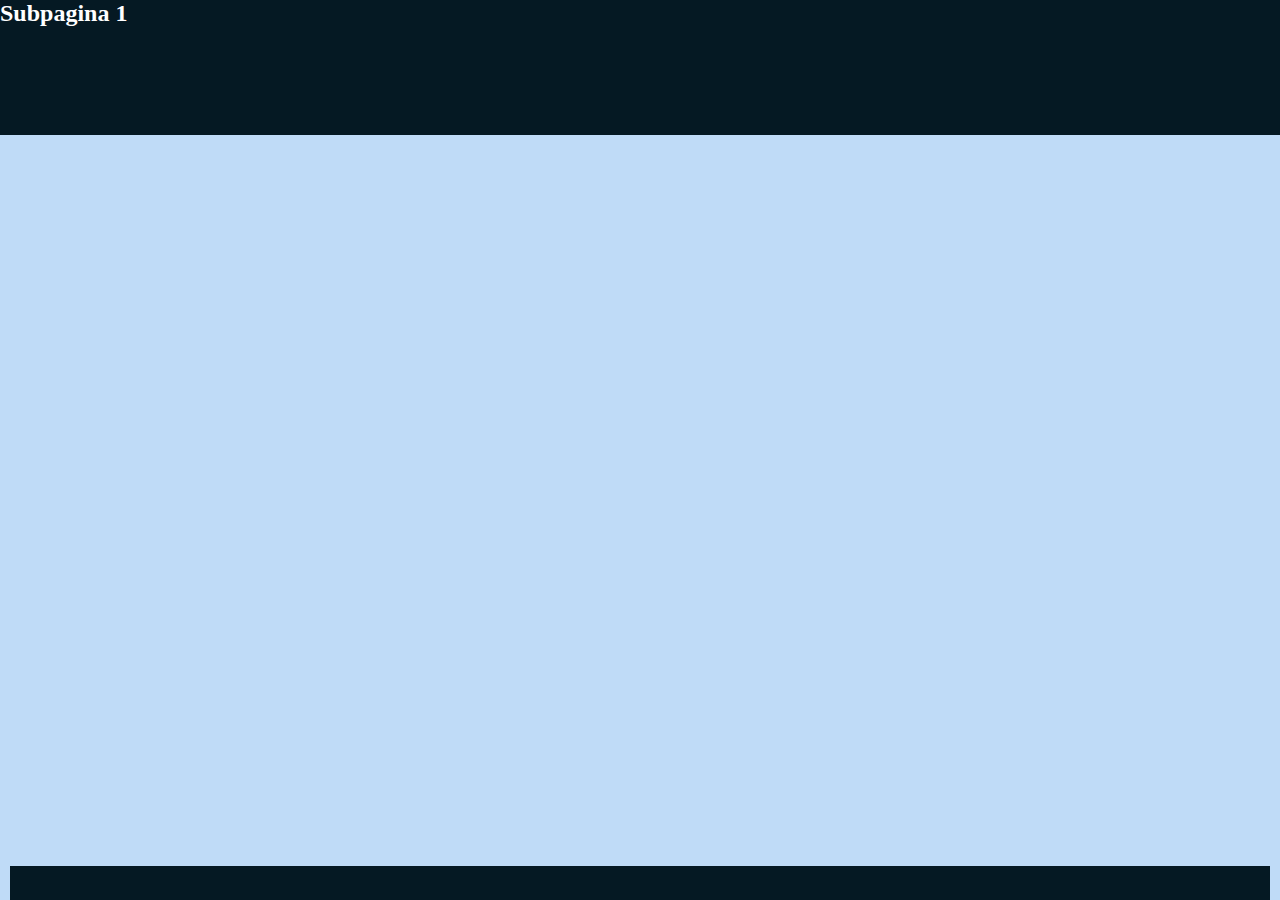
==== subpages/1_subpage.html @ 4d5109a0 "Crear estructura basica HTML y estilos" ====
<!DOCTYPE html>
<html lang="es">
<head>
    <meta charset="UTF-8">
    <meta http-equiv="X-UA-Compatible" content="IE=edge">
    <meta name="viewport" content="width=device-width, initial-scale=1.0">
    <link rel="stylesheet" href="../styles/baseStyle.css">
    <title>Subpagina 1</title>
</head>
<body>
    <div class="header">
        <h2 id="title">Subpagina 1</h2>
    </div>

    <div class="body">

    </div>

    <div class="footer">

    </div>
</body>
</html>
---- styles/baseStyle.css ----
/* - Color primario: #051923 
- Color secundario: #BFDBF7
- Color de acento: #006494 */

*{
    margin: 0;
    padding: 0;
    
}
html, body {
    width: 100%;
    height: 100%;
}

body {
    background-color: #BFDBF7;
    min-height: 100vh;
}

.header {
    position: fixed;
    top: 0;
    width: 100%;
    height: 15vh;
    background-color: #051923;
    
}

h2{
    color: white;
}

.footer {
    position: fixed;
    left: 50%;
    bottom: -20px;
    width: 140vh;
    height: 4vh;
    background-color: #051923;
    color: white;
    transform: translate(-50%, -50%);
    
}
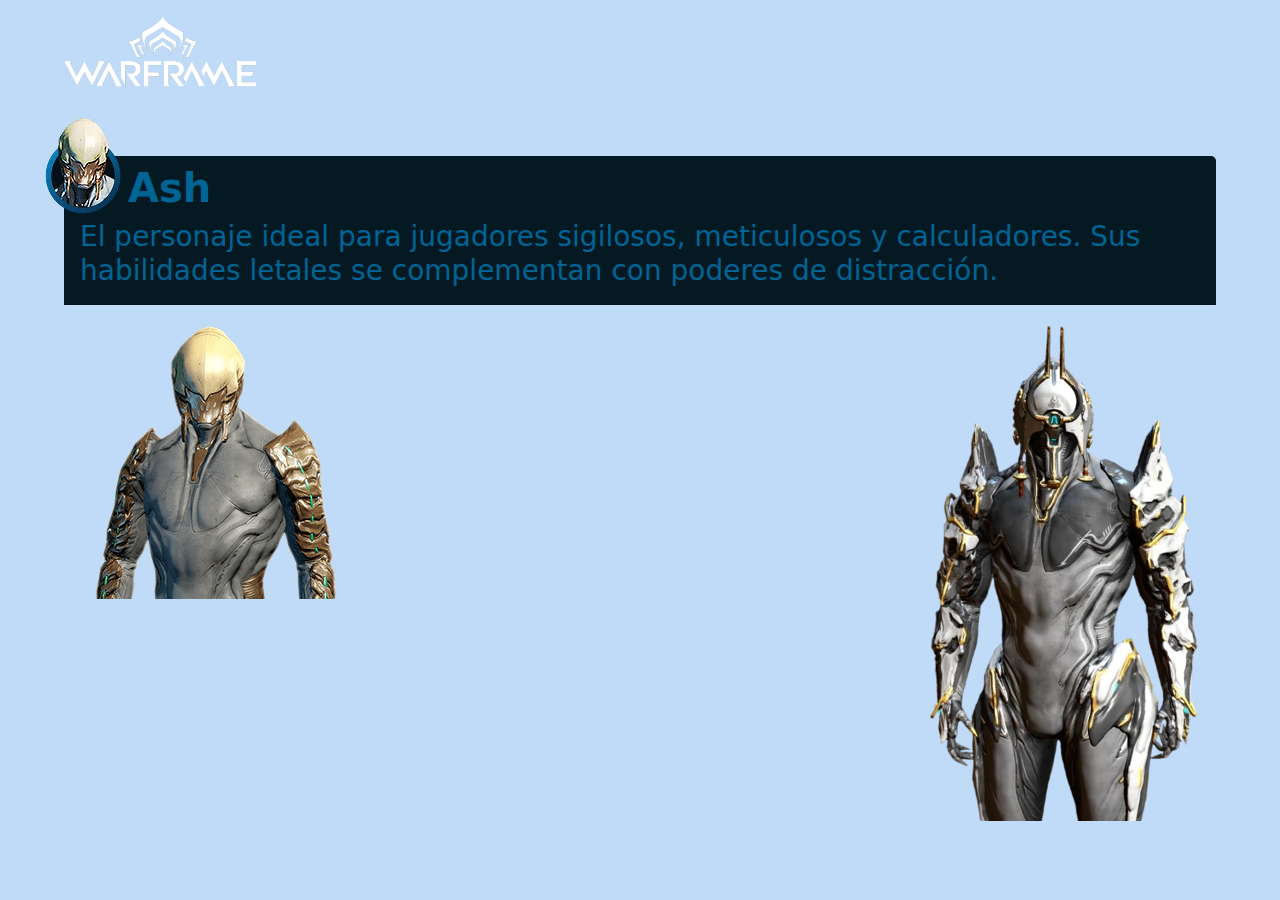
==== commit 96404158: "Primer borrador de página de warframes" ====
--- a/subpages/1_subpage.html
+++ b/subpages/1_subpage.html
@@ -1,23 +1,63 @@
 <!DOCTYPE html>
 <html lang="es">
+
 <head>
     <meta charset="UTF-8">
     <meta http-equiv="X-UA-Compatible" content="IE=edge">
     <meta name="viewport" content="width=device-width, initial-scale=1.0">
-    <link rel="stylesheet" href="../styles/baseStyle.css">
-    <title>Subpagina 1</title>
+    <title>Warframes - Ash</title>
+    <link rel="stylesheet" href="../css/bootstrap/css/bootstrap.min.css">
+    <link rel="stylesheet" href="../css/sass/main.css">
+    <script src="../css/bootstrap/js/bootstrap.bundle.js"></script>
 </head>
+
 <body>
-    <div class="header">
-        <h2 id="title">Subpagina 1</h2>
-    </div>
+    <video src="../media/video/background-video.webm"></video>
+    <div class="container-fluid">
+        <div class="row">
+            <div id="header" class="col-12">
+                <img src="../media/img/logo.png">
+            </div>
+        </div>
+        <div class="row">
+            <div class="col-2"></div>
+            <div class="col-8 mt-5">
+                <div class="card">
+                    <div class="card-header position-relative">
+                        <img src="../media/img/portraits/ash.webp" alt="">
+                        <h1 class="ms-5"><strong>Ash</strong></h1>
+                        <h3>El personaje ideal para jugadores sigilosos, meticulosos y calculadores.
+                            Sus habilidades letales se complementan con poderes de distracción.</h3>
+                    </div>
+                    <div class="card-body">
+                        <img class="float-start" src="../media/img/characters/ash.png" alt="">
+                        <img class="float-end" src="../media/img/primes/Ash_Prime.webp" alt="">
+                        <p> Lorem ipsum dolor sit amet, consectetur adipiscing elit. Suspendisse viverra metus at
+                            elementum rhoncus. Aliquam sit amet sodales libero. Fusce eget elit sed augue blandit auctor
+                            a vel leo. Phasellus ac erat varius ligula fermentum blandit. Sed facilisis at diam at
+                            feugiat. Integer vel congue orci, at dapibus tellus. Ut lacinia dui ac nisl placerat
+                            tincidunt. Pellentesque rhoncus nunc sem, a ullamcorper ligula imperdiet sed. Integer
+                            suscipit nunc urna, id fringilla enim eleifend nec. Proin pretium diam et nisi faucibus
+                            eleifend sit amet a dolor. Aenean aliquet fermentum venenatis. Curabitur in enim ultricies,
+                            scelerisque purus quis, tristique dui. Proin justo dui, hendrerit a lectus sit amet,
+                            suscipit maximus leo. Fusce ac tellus diam. Pellentesque arcu velit, cursus ut eleifend
+                            quis, venenatis eget massa.
 
-    <div class="body">
-
-    </div>
-
-    <div class="footer">
-
+                            Curabitur leo ante, pellentesque vel nulla in, bibendum feugiat nisi. Ut in metus vel risus
+                            malesuada varius id ut libero. Praesent congue tempor mauris, nec sagittis ligula eleifend
+                            ac. Phasellus eget ex et sapien dapibus tristique. Ut congue ornare arcu, at facilisis metus
+                            pulvinar feugiat. Donec ligula est, commodo id malesuada vel, aliquet sit amet ante.
+                            Suspendisse interdum pretium orci vel gravida. Nulla vitae tincidunt erat. Etiam sagittis
+                            vestibulum porttitor. Quisque porttitor purus sit amet sapien pharetra euismod. Praesent a
+                            metus urna. Pellentesque iaculis ullamcorper venenatis. Class aptent taciti sociosqu ad
+                            litora torquent per conubia nostra, per inceptos himenaeos. Nullam efficitur eget dui non
+                            commodo. </p>
+                    </div>
+                </div>
+            </div>
+            <div class="col-2"></div>
+        </div>
     </div>
 </body>
+
 </html>--- a/css/sass/main.css
+++ b/css/sass/main.css
@@ -0,0 +1,130 @@
+body {
+  height: 100vh;
+  background-color: #BFDBF7;
+  overflow: hidden;
+}
+body > video {
+  position: absolute;
+  right: 0;
+  bottom: 0;
+}
+body .row:nth-child(2) {
+  height: calc(100vh - 137.72px);
+}
+
+#header {
+  position: relative;
+  z-index: 10;
+  padding: 10px 5%;
+}
+#header img {
+  max-width: 15vw;
+}
+
+.carousel {
+  height: 30.4vw;
+  border: 6px solid white;
+  border-radius: 35%;
+  overflow: hidden;
+}
+.carousel a {
+  display: flex;
+  justify-content: center;
+  height: 30.2vw;
+  width: 100%;
+}
+.carousel video {
+  height: 35vw;
+}
+.carousel button {
+  background-color: rgba(187, 187, 187, 0.1647058824);
+  border-radius: 45%;
+}
+.carousel button[class*=prev] {
+  margin-left: -30px;
+}
+.carousel button[class*=next] {
+  margin-right: -30px;
+}
+
+.carousel-caption {
+  font-family: "Agency FB";
+  text-transform: uppercase;
+  background-color: rgba(0, 0, 0, 0.5);
+  border-top-left-radius: 35%;
+  border-top-right-radius: 35%;
+  margin-bottom: -12px;
+}
+.carousel-caption p {
+  font-weight: 900;
+}
+
+.card {
+  border: none;
+}
+
+.card-header {
+  background-color: #051923;
+  color: #006494;
+}
+.card-header img {
+  position: absolute;
+  top: -40px;
+  left: -20px;
+}
+
+.card-body {
+  background-color: #BFDBF7;
+}
+
+@media screen and (max-width: 1300px) {
+  .col-2, p {
+    display: none;
+  }
+  .col-8 {
+    width: 100%;
+    padding: 10px 5% 10px 5%;
+  }
+  .carousel {
+    height: 40vw;
+  }
+  .carousel a {
+    height: 40.2vw;
+  }
+  .carousel h2 {
+    margin-bottom: 20px;
+  }
+  .carousel video {
+    height: 45.4vw;
+  }
+  .carousel button[class*=prev] {
+    margin-left: -15px;
+  }
+  .carousel button[class*=next] {
+    margin-right: -15px;
+  }
+}
+@media screen and (max-height: 600px) {
+  #header img {
+    max-width: 10vw;
+  }
+  .carousel {
+    height: 37.5vw;
+  }
+  .carousel a {
+    height: 37.7vw;
+  }
+  .carousel h2 {
+    margin-bottom: 20px;
+  }
+  .carousel video {
+    height: 45.4vw;
+    margin-top: -5%;
+  }
+  .carousel button[class*=prev] {
+    margin-left: -15px;
+  }
+  .carousel button[class*=next] {
+    margin-right: -15px;
+  }
+}/*# sourceMappingURL=main.css.map */